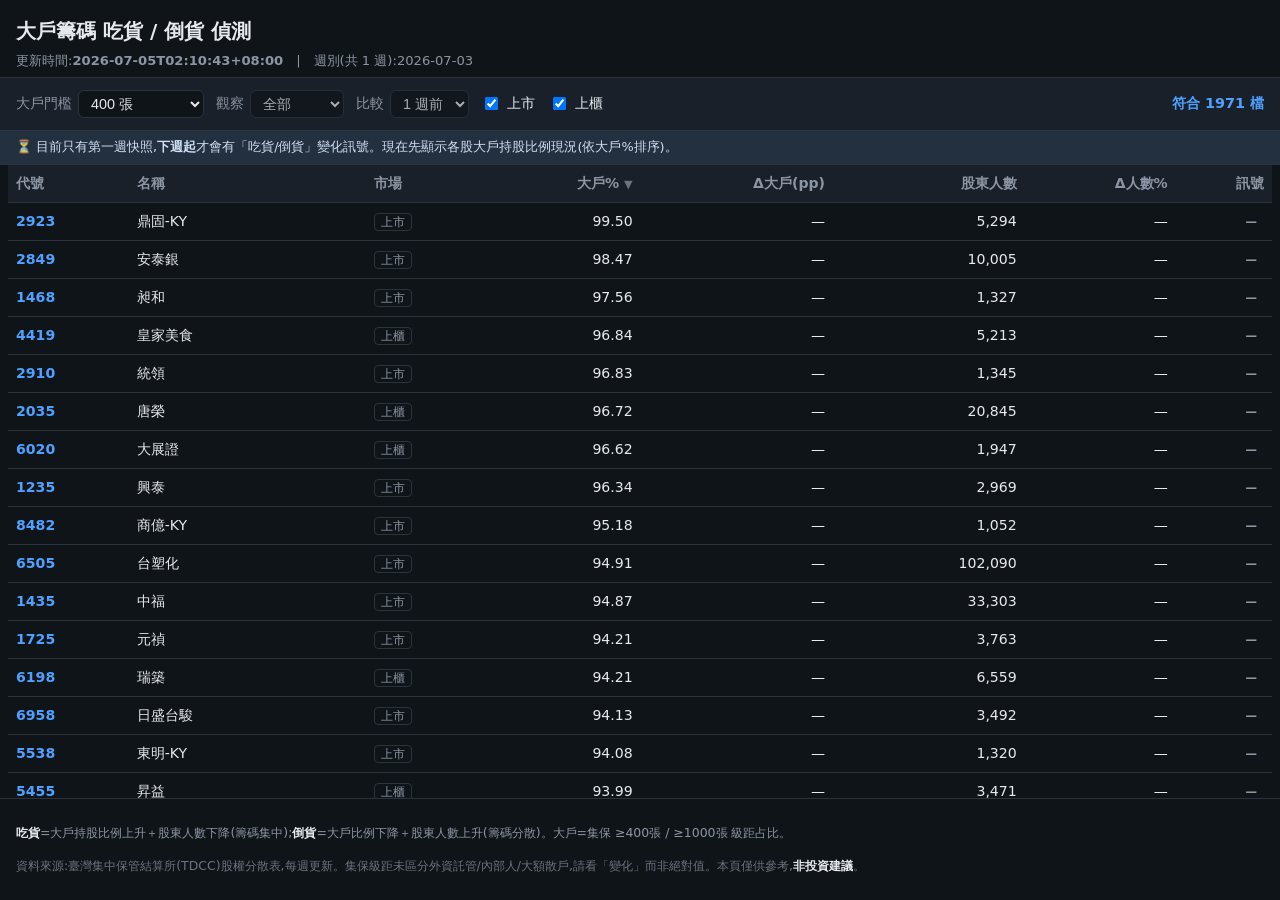
==== docs/index.html @ 9ec54aa8 "大戶籌碼吃貨/倒貨偵測器(TDCC股權分散,每週自動累積,網頁版) Co-Authored-By: Claude Opus 4.8 <noreply@anthropic.com>" ====
<!DOCTYPE html>
<html lang="zh-Hant">
<head>
  <meta charset="UTF-8" />
  <meta name="viewport" content="width=device-width, initial-scale=1.0" />
  <title>大戶籌碼 吃貨/倒貨 偵測</title>
  <link rel="stylesheet" href="style.css" />
</head>
<body>
  <header>
    <h1>大戶籌碼 吃貨 / 倒貨 偵測</h1>
    <p class="sub" id="meta">資料載入中…</p>
  </header>

  <section class="controls">
    <label>大戶門檻
      <select id="level">
        <option value="big400">400 張</option>
        <option value="big1000">1000 張(千張)</option>
      </select>
    </label>
    <label>觀察
      <select id="mode">
        <option value="accumulate">大戶吃貨</option>
        <option value="distribute">大戶倒貨</option>
        <option value="all">全部</option>
      </select>
    </label>
    <label>比較
      <select id="span"></select>
    </label>
    <span class="market-group">
      <label class="chk"><input type="checkbox" id="mTWSE" checked /> 上市</label>
      <label class="chk"><input type="checkbox" id="mTPEX" checked /> 上櫃</label>
    </span>
    <span class="count" id="count"></span>
  </section>

  <div class="banner" id="banner" hidden></div>

  <main>
    <div class="table-wrap">
      <table id="tbl">
        <thead><tr id="headRow"></tr></thead>
        <tbody id="body"></tbody>
      </table>
    </div>
    <p class="empty" id="empty" hidden>沒有符合條件的股票。試著切換門檻、觀察模式或市場。</p>
  </main>

  <footer>
    <p><strong>吃貨</strong>=大戶持股比例上升＋股東人數下降(籌碼集中);<strong>倒貨</strong>=大戶比例下降＋股東人數上升(籌碼分散)。大戶=集保 ≥400張 / ≥1000張 級距占比。</p>
    <p class="disc">資料來源:臺灣集中保管結算所(TDCC)股權分散表,每週更新。集保級距未區分外資託管/內部人/大額散戶,請看「變化」而非絕對值。本頁僅供參考,<strong>非投資建議</strong>。</p>
  </footer>

  <script src="app.js"></script>
</body>
</html>
---- docs/style.css ----
:root {
  --bg: #0f1419;
  --panel: #1a2029;
  --line: #2b333f;
  --text: #e6e9ee;
  --muted: #8b95a3;
  --accent: #4ea1ff;
  --up: #ff5c5c;    /* 大戶增加/吃貨：紅 */
  --down: #29b765;  /* 大戶減少/倒貨：綠 */
}
* { box-sizing: border-box; }
html, body { height: 100%; }
body {
  margin: 0;
  font-family: system-ui, "Microsoft JhengHei", "PingFang TC", sans-serif;
  background: var(--bg); color: var(--text); -webkit-text-size-adjust: 100%;
  display: flex; flex-direction: column; height: 100vh; height: 100dvh;
}
header { padding: 18px 16px 6px; flex: 0 0 auto; }
h1 { margin: 0; font-size: 1.25rem; }
.sub { margin: 6px 0 0; color: var(--muted); font-size: .82rem; line-height: 1.5; }

.controls {
  display: flex; flex-wrap: wrap; gap: 12px; align-items: center;
  padding: 12px 16px; background: var(--panel);
  border-top: 1px solid var(--line); border-bottom: 1px solid var(--line);
  flex: 0 0 auto;
}
.controls label { font-size: .85rem; color: var(--muted); display: flex; align-items: center; gap: 6px; }
.controls select { background: var(--bg); color: var(--text); border: 1px solid var(--line); border-radius: 6px; padding: 4px 8px; font-size: .9rem; }
.chk { color: var(--text) !important; }
.market-group { display: flex; gap: 14px; }
.count { margin-left: auto; color: var(--accent); font-weight: 600; font-size: .9rem; }

.banner { flex: 0 0 auto; padding: 8px 16px; background: #23303f; color: #cfe0f5; font-size: .8rem; border-bottom: 1px solid var(--line); }

main { padding: 0 8px; flex: 1 1 auto; min-height: 0; display: flex; flex-direction: column; }
.table-wrap { flex: 1 1 auto; min-height: 0; overflow: auto; }
table { width: 100%; border-collapse: collapse; font-size: .88rem; }
th, td { padding: 9px 8px; text-align: right; white-space: nowrap; border-bottom: 1px solid var(--line); }
th:nth-child(-n+3), td:nth-child(-n+3) { text-align: left; }
thead th {
  position: sticky; top: 0; z-index: 4; background: var(--panel);
  cursor: pointer; user-select: none; color: var(--muted); font-weight: 600;
}
thead th:hover { color: var(--text); }
th .arrow { font-size: .7rem; opacity: .7; }
tbody tr { cursor: pointer; }
tbody tr:hover { background: #222b37; }
.code { color: var(--accent); font-weight: 600; }
.tag { font-size: .72rem; padding: 1px 6px; border-radius: 4px; border: 1px solid var(--line); color: var(--muted); }
.up { color: var(--up); }
.down { color: var(--down); }
.sig { font-size: .72rem; padding: 1px 7px; border-radius: 4px; font-weight: 600; }
.sig-buy { background: rgba(255,92,92,.18); color: var(--up); }
.sig-sell { background: rgba(41,183,101,.18); color: var(--down); }
.sig-flat { color: var(--muted); }
.empty { text-align: center; color: var(--muted); padding: 40px 16px; }

footer { padding: 12px 16px; color: var(--muted); font-size: .78rem; line-height: 1.6; border-top: 1px solid var(--line); flex: 0 0 auto; }
footer strong { color: var(--text); }
.disc { color: #6b7280; }

@media (max-width: 560px) {
  th, td { padding: 8px 6px; font-size: .82rem; }
  .count { width: 100%; margin: 4px 0 0; }
}
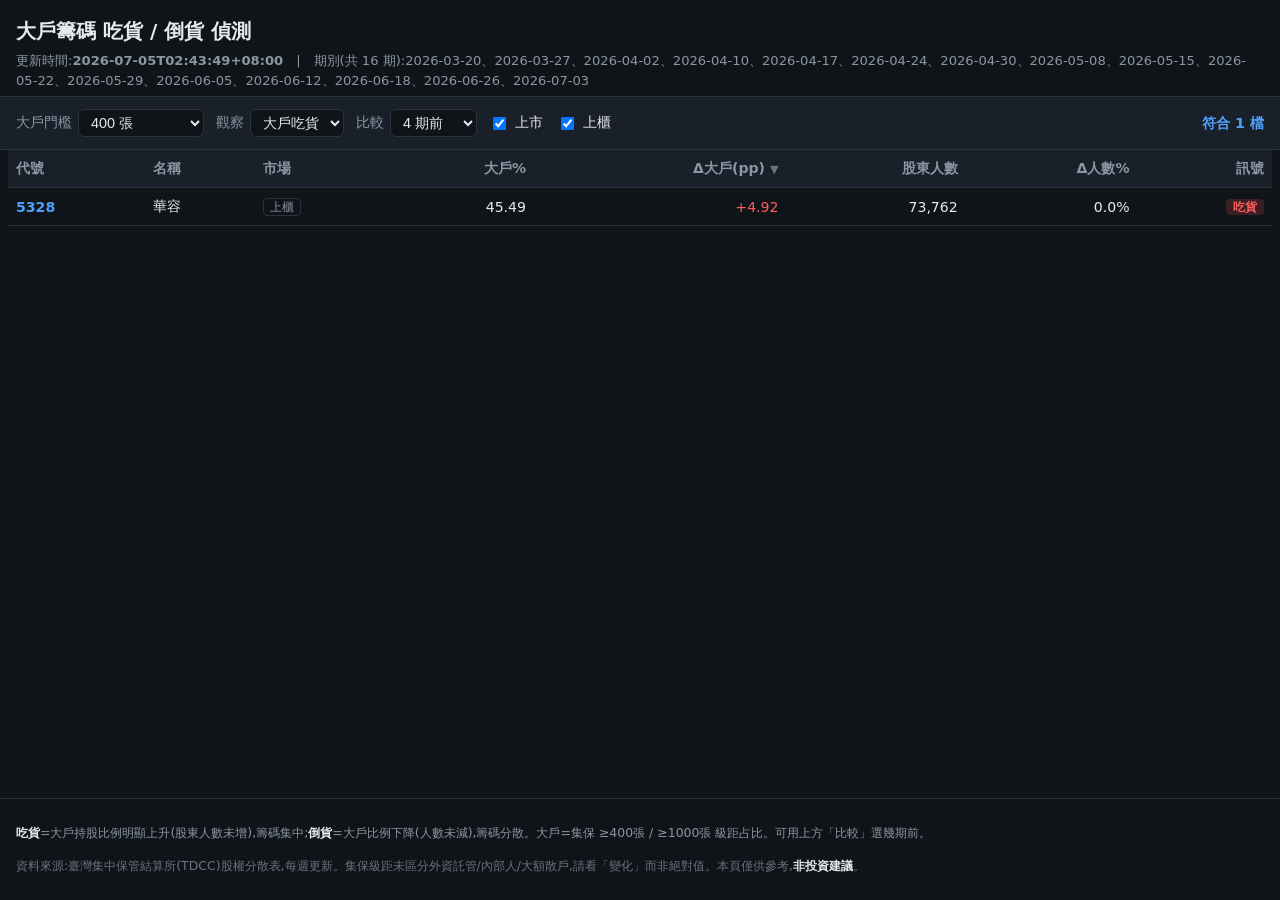
==== commit c4cd0e2f: "feat: 回補 5328/2374/3591/1714 週歷史(twsthr),訊號改以大戶比例變化為主 - twsthr 的 >400/>1000張 為週序列(對齊其週軸 YYYYMMDD),最新" ====
--- a/docs/index.html
+++ b/docs/index.html
@@ -49,7 +49,7 @@
   </main>
 
   <footer>
-    <p><strong>吃貨</strong>=大戶持股比例上升＋股東人數下降(籌碼集中);<strong>倒貨</strong>=大戶比例下降＋股東人數上升(籌碼分散)。大戶=集保 ≥400張 / ≥1000張 級距占比。</p>
+    <p><strong>吃貨</strong>=大戶持股比例明顯上升(股東人數未增),籌碼集中;<strong>倒貨</strong>=大戶比例下降(人數未減),籌碼分散。大戶=集保 ≥400張 / ≥1000張 級距占比。可用上方「比較」選幾期前。</p>
     <p class="disc">資料來源:臺灣集中保管結算所(TDCC)股權分散表,每週更新。集保級距未區分外資託管/內部人/大額散戶,請看「變化」而非絕對值。本頁僅供參考,<strong>非投資建議</strong>。</p>
   </footer>
 
